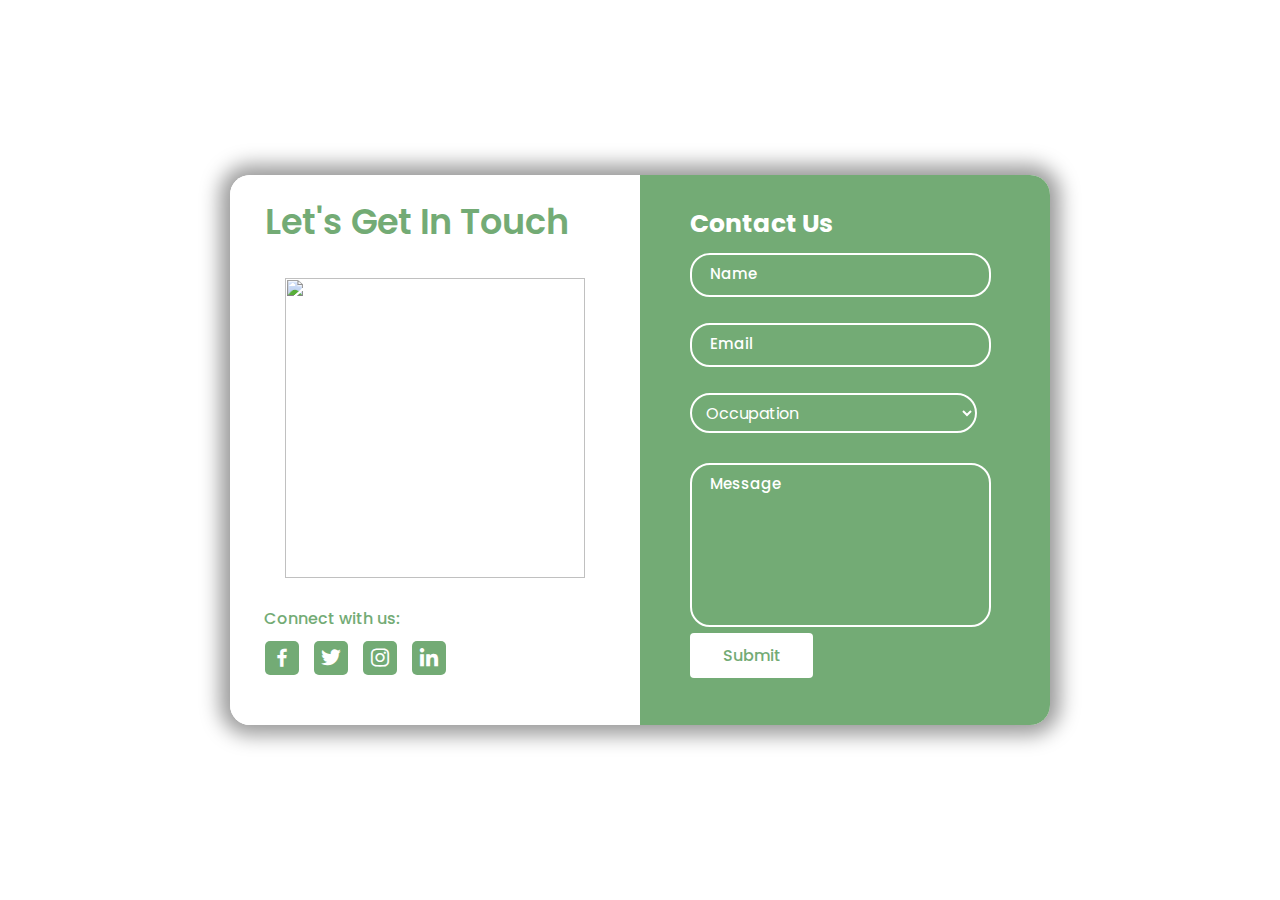
==== community/contact.html @ f9f1cc19 "old and new version of contact form" ====
<!DOCTYPE html>
<html lang="en">
<head>
  <meta charset="UTF-8">
  <meta http-equiv="X-UA-Compatible" content="IE=edge">
  <meta name="viewport" content="width=device-width, initial-scale=1.0">
  <title>Contact Form</title>
  <link rel="stylesheet" href="contact_style.css">
  <link href='https://unpkg.com/boxicons@2.1.4/css/boxicons.min.css' rel='stylesheet'>
</head>
<body>
  <div class="container">
    <div class="item">
      <div class="contact">
        <div class="first-text">Let's get in touch</div>
        <img src="/images/diaper_animation.png" alt="" class="image">
        <div class="social-links">
          <span class="second-text">Connect with us:</span>
          <ul class="social-media">
            <li><a href="#"><i class='bx bxl-facebook'></i></a></li>
            <li><a href="#"><i class='bx bxl-twitter'></i></a></li>
            <li><a href="#"><i class='bx bxl-instagram'></i></a></li>
            <li><a href="#"><i class='bx bxl-linkedin'></i></a></li>
          </ul>
        </div>
      </div>
      <div class="submit-form">
        <h4 class="third-text text">Contact Us</h4>
        <form action="">
          <div class="input-box">
            <input type="text" class="input" required>
            <label for="">Name</label>
          </div>
          <div class="input-box">
            <input type="text" class="input" required>
            <label for="">Email</label>
          </div>
          <div class="input-box">
            <select class="input" required>
              <option value="" selected disabled>Occupation</option>
              <option value="daycare_worker">Daycare worker</option>
              <option value="parent">Parent</option>
              <option value="municipality_worker">Municipality worker</option>
              <option value="trash_collection_worker">Trash collection worker</option>
              <option value="Other">Other (specify in message)</option>
            </select>
            
          </div>
          <div class="input-box">
            <textarea name="" class="input" required id="message" cols="30" rows="10"></textarea>
            <label for="">Message</label>
          </div>
          <input type="submit" class="submit_button" value="Submit">
        </form>
      </div>
  </div>
  </div>
</body>


</html>
---- community/contact_style.css ----
@import url('https://fonts.googleapis.com/css?family=Poppins:300https://fonts.googleapis.com/css2?family=Poppins:ital,wght@0,100;0,200;0,300;0,400;0,500;0,600;0,700;0,800;0,900;1,100;1,200;1,300;1,400;1,500;1,600;1,700;1,800;1,900&display=swap,400,500,700');
* {
  margin: 0;
  padding: 0;
  font-family: 'poppins';
}

body {
  display: flex;
  justify-content: center;
  align-items: center;
  min-height: 100vh;
}

.container {
  position: relative;
  width: 100%;
  height: 100vh;
  background:#fff;
  display: flex;
  justify-content: center;
  align-items: center;
}

.item {
  width: 100%;
  height: 550px;
  max-width: 820px;
  background: #fff;
  border-radius: 20px;
  box-shadow: 0 0 20px 10px rgba(0, 0, 0, 0.4);
  overflow: hidden;
  grid-template-columns: repeat(2, 1fr);
  display: grid;
  z-index: 1000;
}

.contact {
  background: #fff;
}

.contact img {
  display: block;
  margin-left: auto;
  margin-right: auto;
  max-width: 100%; 
  padding-top: 30px;
}

.submit-form {
  background: #73AB75;
}

.first-text {
  padding-left: 35px;
  padding-top: 20px;
  font-size: 35px;
  color:#73AB75;
  font-weight: 600;
  text-transform: capitalize;
}

.image {
  height: 300px;
  width: 300px;

}

.social-media {
  display: flex;
  list-style: none;
}

.social-links {
  padding-top: 28px;
  padding-left: 20px;
}

ul li {
  padding-left: 15px;
  font-size: 24px;
  margin-top: 10px;
}
i { 
  background:#73AB75;
  padding: 5px;
  border-radius: 5px;
  transition: .3s;
  color:#fff;
}  

.social-media i:hover {
  background:#fff;
  color:#73AB75;
}

.second-text {
  font-weight: 500;
  color: #73AB75;
  padding-left: 14px;
}

.third-text {
  font-size: 25px;
  position: relative;
  top: 20px;
  left: 20px;
  padding-top: 10px;
  padding-left: 30px;
  color: #fff;
}

form {
  padding: 0 50px;
  height: 100%;
  width: 100%;
  overflow: hidden;
}

.input-box {
  height: 40px;
  width: 70%;
  margin: 30px 0;
  position: relative;
}

.input {
  width: 100%;
  height: 100%;
  background: transparent;
  border: 2px solid #fff;
  border-radius: 20px;
  outline: none;
  padding-left: 10px;
  color: #fff;
  font-size: 16px;
}

.input-box label {
  position: absolute;
  top: 50%;
  left: 10px;
  padding-left: 10px;
  transform: translateY(-50%);
  font-size: 15px;
  font-weight: 500;
  color:#fff;
  transition: 0.3s;
}

select.input:focus option {
  color: black;
}

.input-box .input:focus~label,
.input-box .input:valid~label {
  top: -1px;
  left: 10px;
  background: #73AB75;
  font-size: 12px;
  font-weight: 500;
  font-size: 12px;
  padding: 5px;
}

textarea.input {
  resize: none;
  min-height: 150px;
  overflow: auto;
  padding-top: 10px;
}

.submit_button {
  position: relative;
  top: 100px;
  background: #fff;
  outline: none;
  border: none;
  border-radius: 4px;
  height: 45px;
  width: 30%;
  font-size: 16px;
  color: #73AB75;
  cursor: pointer;
  font-weight: 500;
}


@media(max-width: 850px){
  .item {
    grid-template-columns: 1fr;
  }
  .contact{
    display: none;
  }
  .text{
    font-size: 40px;
    text-align: center;
  }
  .submit_button {
    width: 25%;
    height: 40px;
    font-size: 12px;
  }
}

@media(max-width: 480px){
  .item {
    grid-template-columns: 1fr;
  }
  .contact{
    display: none;
  }
  .text{
    font-size: 20px;
    text-align: center;
  }
  .submit_button {
    width: 20%;
    height: 40px;
    font-size: 12px;
  }
}
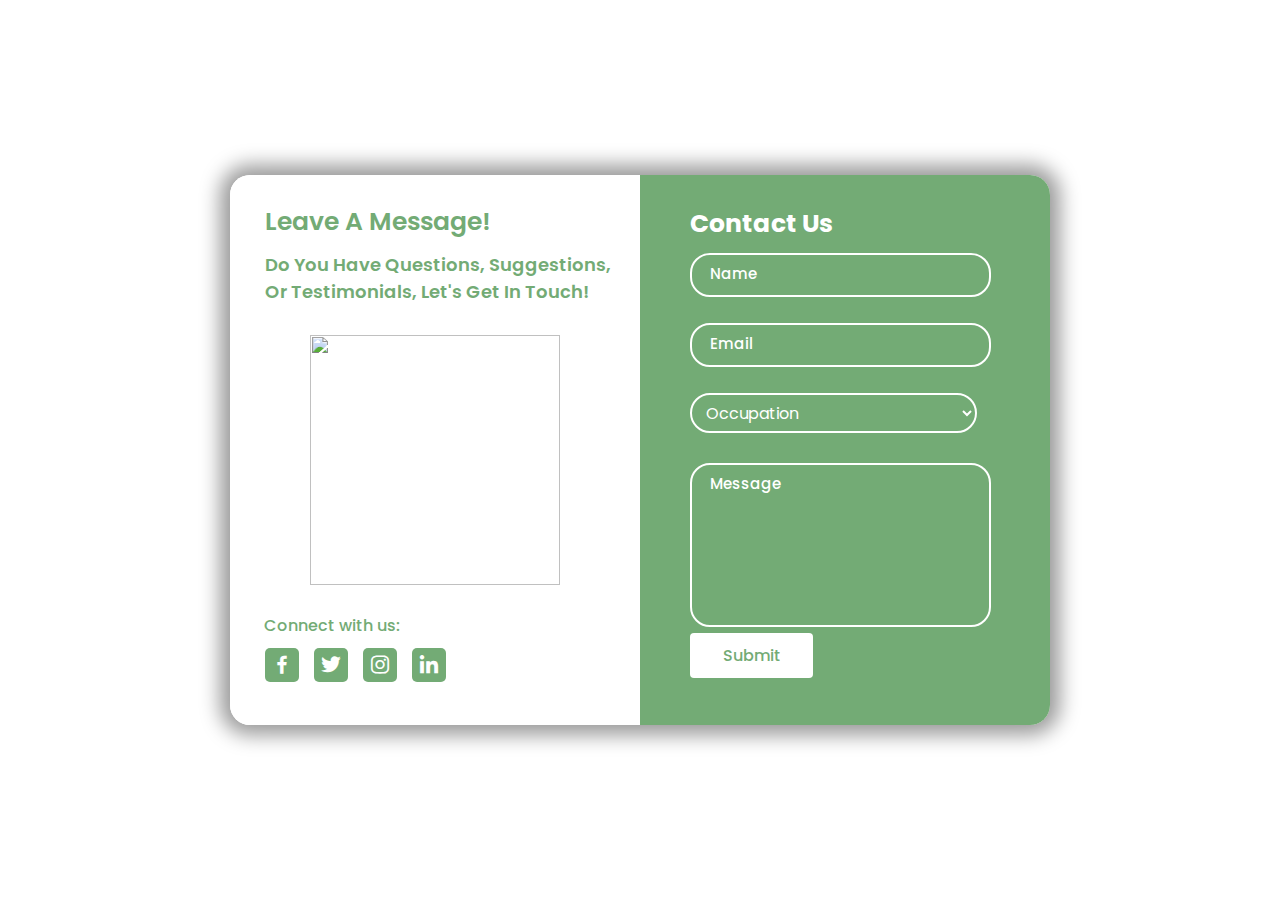
==== commit 47b16acc: "changed text of contact form to be more like wireframe" ====
--- a/community/contact.html
+++ b/community/contact.html
@@ -12,7 +12,8 @@
   <div class="container">
     <div class="item">
       <div class="contact">
-        <div class="first-text">Let's get in touch</div>
+        <div class="headline">Leave a message!</div>
+        <div class="first-text">Do you have questions, suggestions, <br> or testimonials, Let's get in touch!</div>
         <img src="/images/diaper_animation.png" alt="" class="image">
         <div class="social-links">
           <span class="second-text">Connect with us:</span>
--- a/community/contact_style.css
+++ b/community/contact_style.css
@@ -50,19 +50,27 @@
 .submit-form {
   background: #73AB75;
 }
-
-.first-text {
+.headline {
   padding-left: 35px;
-  padding-top: 20px;
-  font-size: 35px;
+  padding-top: 28px;
+  font-size: 25px;
   color:#73AB75;
   font-weight: 600;
   text-transform: capitalize;
 }
 
+.first-text {
+  padding-left: 35px;
+  padding-top: 10px;
+  font-size: 18px;
+  color:#73AB75;
+  font-weight: 600;
+  text-transform: capitalize;
+}
+
 .image {
-  height: 300px;
-  width: 300px;
+  height: 250px;
+  width: 250px;
 
 }
 
